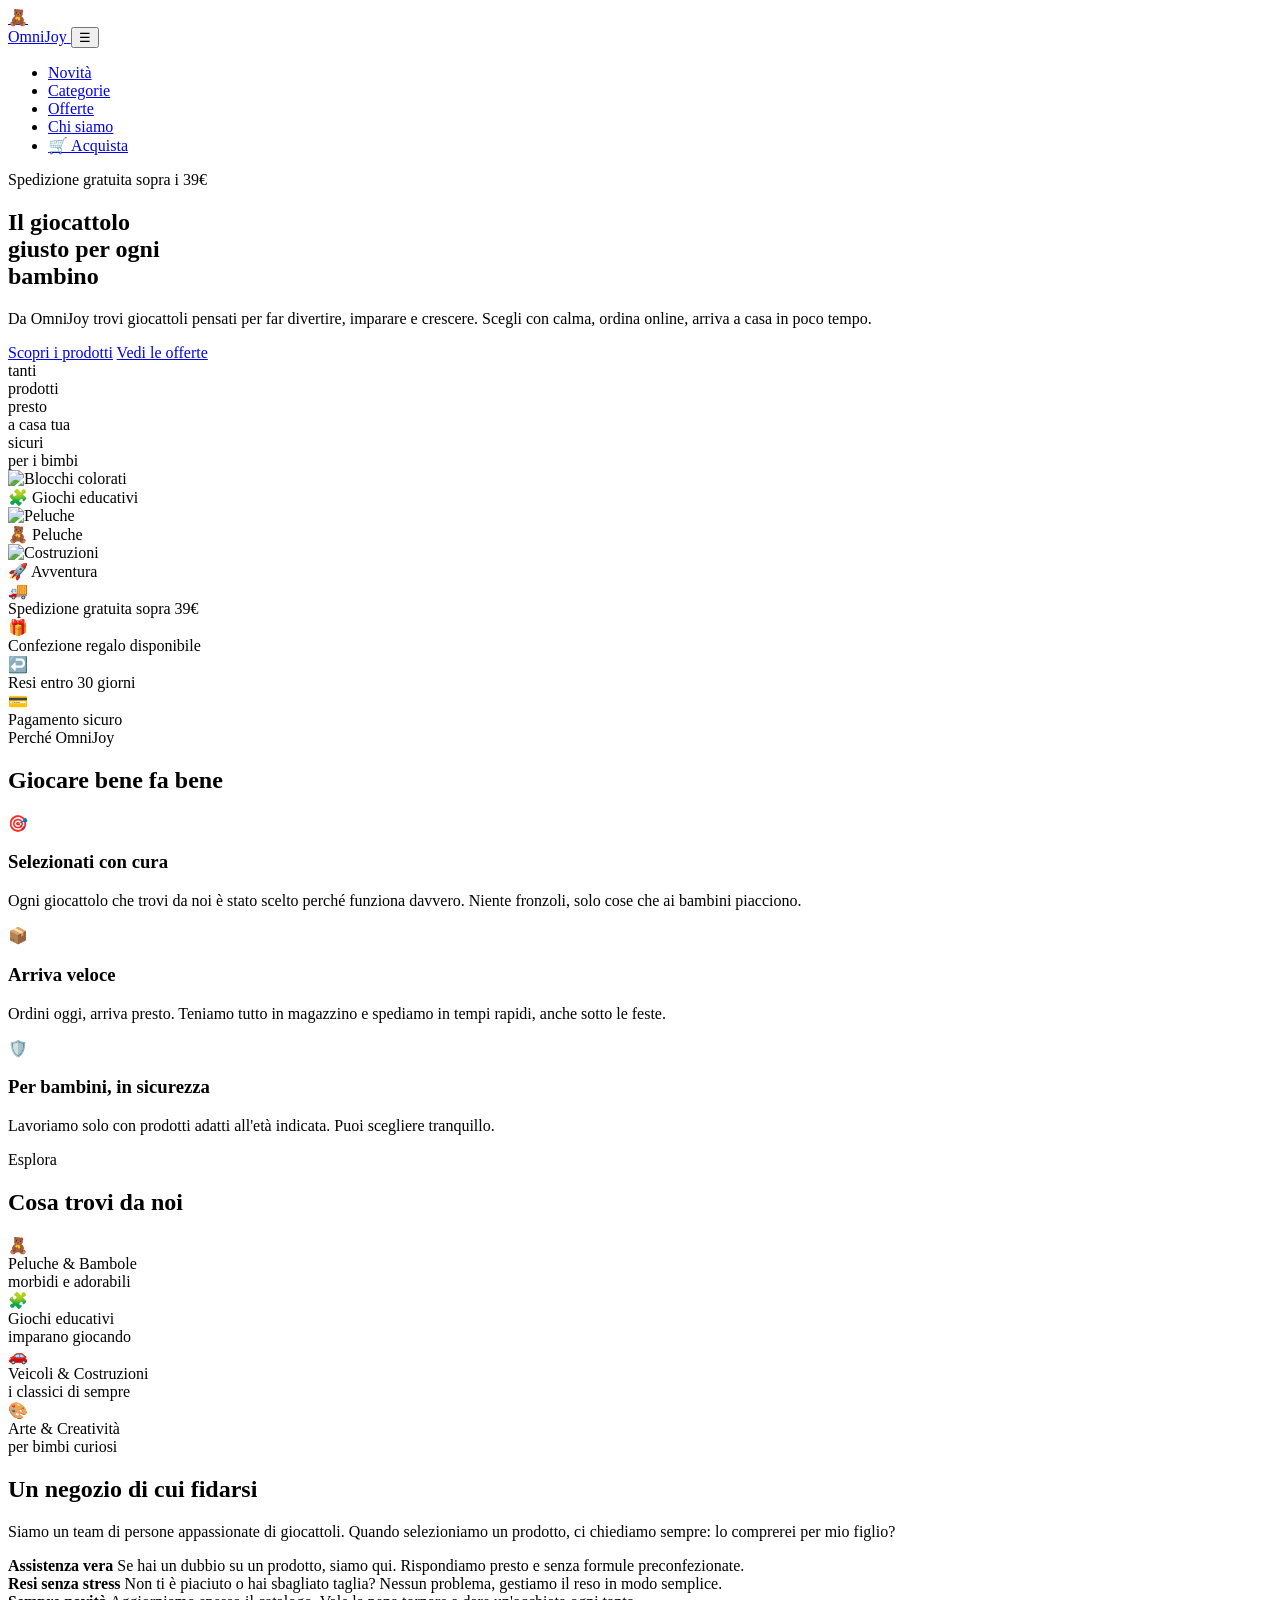
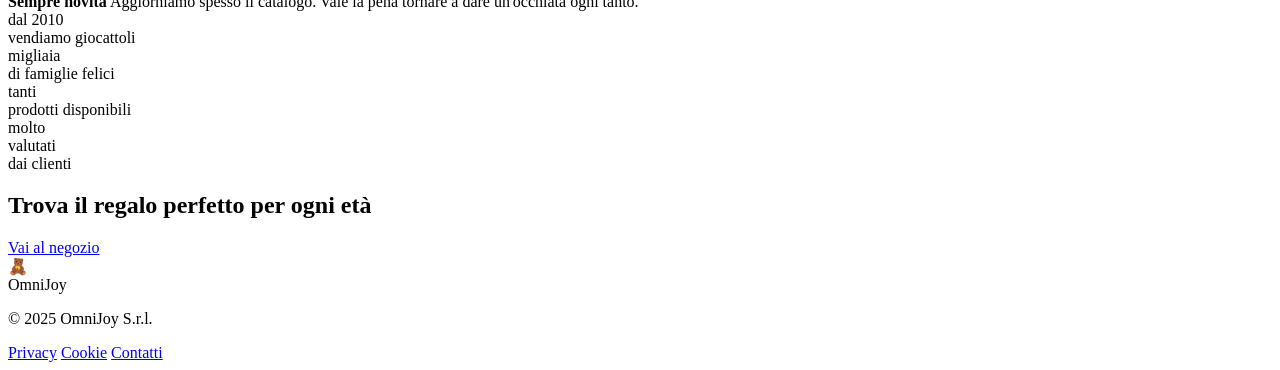
==== Sito completo/index.html @ 03d84363 "Add initial HTML structure for OmniJoy website" ====
<!DOCTYPE html>
<html lang="it">
<head>
  <meta charset="UTF-8" />
  <meta name="viewport" content="width=device-width, initial-scale=1.0"/>
  <title>OmniJoy — Giocattoli</title>
  <link href="https://fonts.googleapis.com/css2?family=Nunito:wght@400;600;700;900&family=Playfair+Display:wght@700;800&display=swap" rel="stylesheet"/>
  <link rel="stylesheet" href="style.css" />
</head>
<body>

<nav>
  <a class="logo" href="#">
    <div class="logo-icon">🧸</div>
    <span class="logo-text">Omni<span>Joy</span></span>
  </a>

  <button class="nav-burger" id="burger" aria-label="Apri menu">&#9776;</button>

  <ul class="nav-links" id="navLinks">
    <li><a href="#">Novità</a></li>
    <li><a href="#">Categorie</a></li>
    <li><a href="#">Offerte</a></li>
    <li><a href="#">Chi siamo</a></li>
    <li><a href="#" class="nav-cta">🛒 Acquista</a></li>
  </ul>
</nav>

<section class="hero">
  <div class="hero-bg-shapes">
    <div class="shape shape-1"></div>
    <div class="shape shape-2"></div>
    <div class="shape shape-3"></div>
  </div>

  <div class="hero-left">
    <div class="hero-badge">Spedizione gratuita sopra i 39€</div>
    <h1 class="hero-title">
      Il giocattolo<br>
      <span class="accent-red">giusto</span> per ogni<br>
      <span class="accent-blue">bambino</span>
    </h1>
    <p class="hero-sub">
      Da OmniJoy trovi giocattoli pensati per far divertire, imparare e crescere.
      Scegli con calma, ordina online, arriva a casa in poco tempo.
    </p>
    <div class="hero-btns">
      <a class="btn-primary" href="#">Scopri i prodotti</a>
      <a class="btn-secondary" href="#">Vedi le offerte</a>
    </div>
    <div class="hero-stats">
      <div class="stat">
        <div class="stat-num">tanti</div>
        <div class="stat-label">prodotti</div>
      </div>
      <div class="stat-divider"></div>
      <div class="stat">
        <div class="stat-num">presto</div>
        <div class="stat-label">a casa tua</div>
      </div>
      <div class="stat-divider"></div>
      <div class="stat">
        <div class="stat-num">sicuri</div>
        <div class="stat-label">per i bimbi</div>
      </div>
    </div>
  </div>

  <div class="hero-right">
    <div class="toy-card big blue-accent">
      <img src="https://images.unsplash.com/photo-1596461404969-9ae70f2830c1?w=700&q=80&auto=format&fit=crop" alt="Blocchi colorati" />
      <div class="toy-card-label">🧩 Giochi educativi</div>
    </div>
    <div class="toy-card red-accent">
      <img src="https://images.unsplash.com/photo-1535572290543-960a8046f5af?w=400&q=80&auto=format&fit=crop" alt="Peluche" />
      <div class="toy-card-label">🧸 Peluche</div>
    </div>
    <div class="toy-card yellow-accent">
      <img src="https://images.unsplash.com/photo-1558618666-fcd25c85cd64?w=400&q=80&auto=format&fit=crop" alt="Costruzioni" />
      <div class="toy-card-label">🚀 Avventura</div>
    </div>
  </div>
</section>

<div class="ribbon">
  <div class="ribbon-item"><div class="icon">🚚</div> Spedizione gratuita sopra 39€</div>
  <div class="ribbon-item"><div class="icon">🎁</div> Confezione regalo disponibile</div>
  <div class="ribbon-item"><div class="icon">↩️</div> Resi entro 30 giorni</div>
  <div class="ribbon-item"><div class="icon">💳</div> Pagamento sicuro</div>
</div>

<section class="features">
  <div class="section-header">
    <div class="section-tag">Perché OmniJoy</div>
    <h2 class="section-title">Giocare bene fa bene</h2>
  </div>
  <div class="features-grid">
    <div class="feat-card c-red">
      <div class="feat-icon">🎯</div>
      <h3>Selezionati con cura</h3>
      <p>Ogni giocattolo che trovi da noi è stato scelto perché funziona davvero. Niente fronzoli, solo cose che ai bambini piacciono.</p>
    </div>
    <div class="feat-card c-blue">
      <div class="feat-icon">📦</div>
      <h3>Arriva veloce</h3>
      <p>Ordini oggi, arriva presto. Teniamo tutto in magazzino e spediamo in tempi rapidi, anche sotto le feste.</p>
    </div>
    <div class="feat-card c-yellow">
      <div class="feat-icon">🛡️</div>
      <h3>Per bambini, in sicurezza</h3>
      <p>Lavoriamo solo con prodotti adatti all'età indicata. Puoi scegliere tranquillo.</p>
    </div>
  </div>
</section>

<section class="categories">
  <div class="section-header">
    <div class="section-tag">Esplora</div>
    <h2 class="section-title">Cosa trovi da noi</h2>
  </div>
  <div class="cat-grid">
    <div class="cat-item">
      <span class="cat-emoji">🧸</span>
      <div class="cat-name">Peluche & Bambole</div>
      <div class="cat-count">morbidi e adorabili</div>
    </div>
    <div class="cat-item">
      <span class="cat-emoji">🧩</span>
      <div class="cat-name">Giochi educativi</div>
      <div class="cat-count">imparano giocando</div>
    </div>
    <div class="cat-item">
      <span class="cat-emoji">🚗</span>
      <div class="cat-name">Veicoli & Costruzioni</div>
      <div class="cat-count">i classici di sempre</div>
    </div>
    <div class="cat-item">
      <span class="cat-emoji">🎨</span>
      <div class="cat-name">Arte & Creatività</div>
      <div class="cat-count">per bimbi curiosi</div>
    </div>
  </div>
</section>

<section class="why-us">
  <div class="why-us-left">
    <h2>Un negozio di cui fidarsi</h2>
    <p>
      Siamo un team di persone appassionate di giocattoli.
      Quando selezioniamo un prodotto, ci chiediamo sempre:
      lo comprerei per mio figlio?
    </p>
    <div class="why-list">
      <div class="why-item">
        <div class="why-dot" style="background: var(--red);"></div>
        <div>
          <strong>Assistenza vera</strong>
          <span>Se hai un dubbio su un prodotto, siamo qui. Rispondiamo presto e senza formule preconfezionate.</span>
        </div>
      </div>
      <div class="why-item">
        <div class="why-dot" style="background: var(--blue);"></div>
        <div>
          <strong>Resi senza stress</strong>
          <span>Non ti è piaciuto o hai sbagliato taglia? Nessun problema, gestiamo il reso in modo semplice.</span>
        </div>
      </div>
      <div class="why-item">
        <div class="why-dot" style="background: var(--yellow);"></div>
        <div>
          <strong>Sempre novità</strong>
          <span>Aggiorniamo spesso il catalogo. Vale la pena tornare a dare un'occhiata ogni tanto.</span>
        </div>
      </div>
    </div>
  </div>

  <div class="why-us-right">
    <div class="why-stat">
      <div class="why-stat-num r">dal 2010</div>
      <div class="why-stat-label">vendiamo giocattoli</div>
    </div>
    <div class="why-stat">
      <div class="why-stat-num b">migliaia</div>
      <div class="why-stat-label">di famiglie felici</div>
    </div>
    <div class="why-stat">
      <div class="why-stat-num">tanti</div>
      <div class="why-stat-label">prodotti disponibili</div>
    </div>
    <div class="why-stat">
      <div class="why-stat-num r">molto<br>valutati</div>
      <div class="why-stat-label">dai clienti</div>
    </div>
  </div>
</section>

<section class="cta-banner">
  <h2>Trova il regalo <span>perfetto per ogni età</span></h2>
  <a class="btn-white" href="#">Vai al negozio</a>
</section>

<footer>
  <div class="logo">
    <div class="logo-icon">🧸</div>
    <span class="logo-text">Omni<span style="color:var(--red)">Joy</span></span>
  </div>
  <p>© 2025 OmniJoy S.r.l.</p>
  <div class="footer-links">
    <a href="#">Privacy</a>
    <a href="#">Cookie</a>
    <a href="#">Contatti</a>
  </div>
</footer>

<script>
  const burger = document.getElementById('burger');
  const navLinks = document.getElementById('navLinks');
  burger.addEventListener('click', () => {
    navLinks.classList.toggle('open');
  });
</script>

</body>
</html>
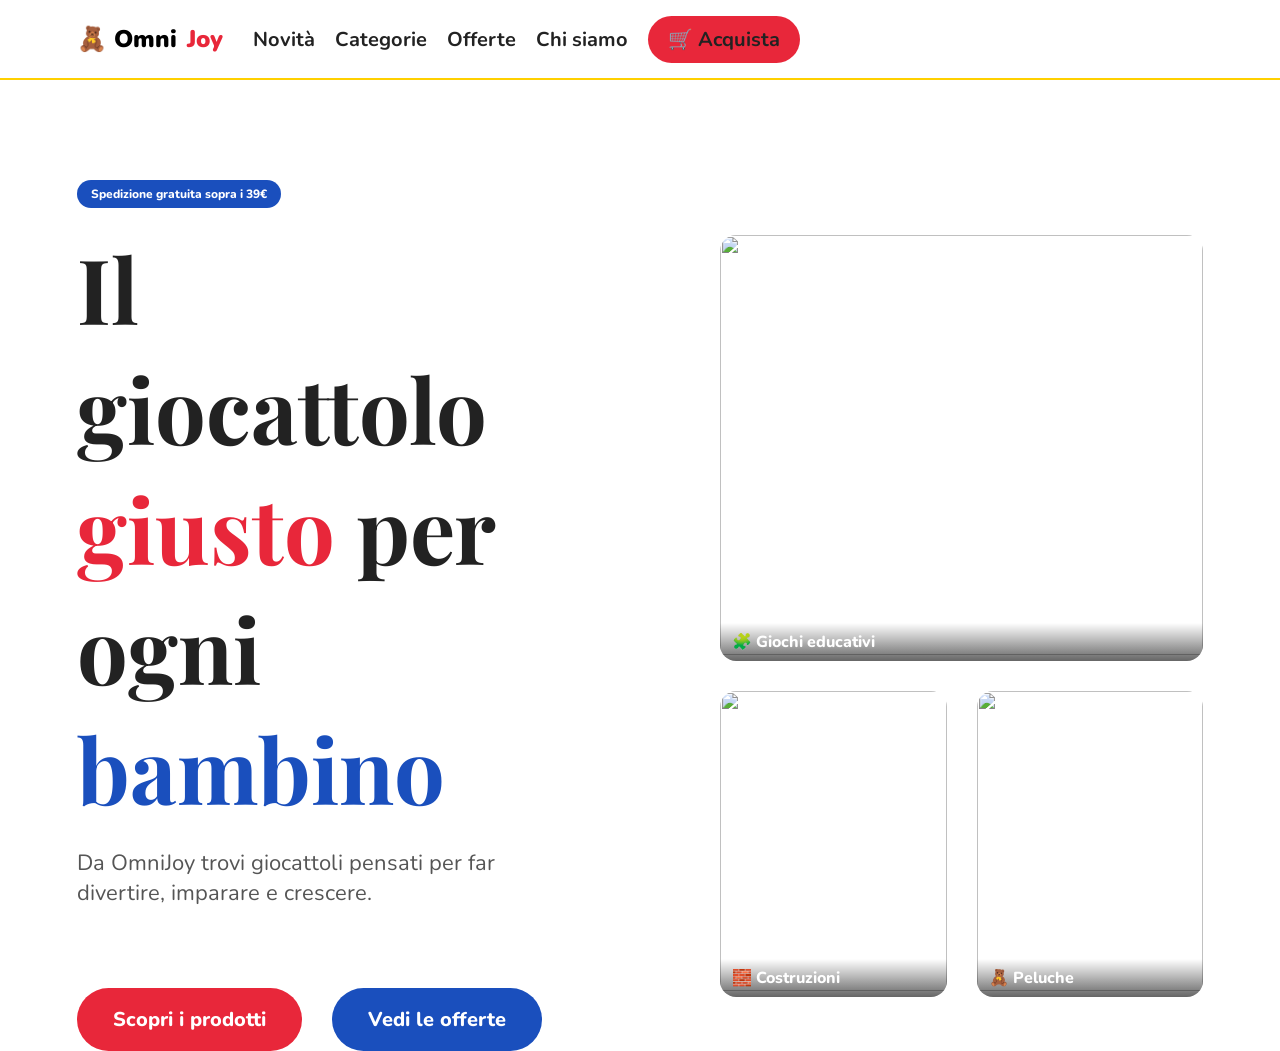
==== commit 9ab32b72: "finale" ====
--- a/Sito completo/index.html
+++ b/Sito completo/index.html
@@ -1,224 +1,121 @@
 <!DOCTYPE html>
 <html lang="it">
+
 <head>
-  <meta charset="UTF-8" />
-  <meta name="viewport" content="width=device-width, initial-scale=1.0"/>
-  <title>OmniJoy — Giocattoli</title>
-  <link href="https://fonts.googleapis.com/css2?family=Nunito:wght@400;600;700;900&family=Playfair+Display:wght@700;800&display=swap" rel="stylesheet"/>
-  <link rel="stylesheet" href="style.css" />
+
+<meta charset="UTF-8">
+<meta name="viewport" content="width=device-width, initial-scale=1.0">
+
+<title>OmniJoy</title>
+
+<link href="https://fonts.googleapis.com/css2?family=Nunito:wght@400;700;900&family=Playfair+Display:wght@700&display=swap" rel="stylesheet">
+
+<link rel="stylesheet" href="style.css">
+
 </head>
+
 <body>
 
 <nav>
-  <a class="logo" href="#">
-    <div class="logo-icon">🧸</div>
-    <span class="logo-text">Omni<span>Joy</span></span>
-  </a>
 
-  <button class="nav-burger" id="burger" aria-label="Apri menu">&#9776;</button>
+<a class="logo" href="#">
+🧸 Omni<span>Joy</span>
+</a>
 
-  <ul class="nav-links" id="navLinks">
-    <li><a href="#">Novità</a></li>
-    <li><a href="#">Categorie</a></li>
-    <li><a href="#">Offerte</a></li>
-    <li><a href="#">Chi siamo</a></li>
-    <li><a href="#" class="nav-cta">🛒 Acquista</a></li>
-  </ul>
+<button id="burger" class="burger">☰</button>
+
+<ul id="menu" class="menu">
+
+<li><a href="#">Novità</a></li>
+<li><a href="#">Categorie</a></li>
+<li><a href="#">Offerte</a></li>
+<li><a href="#">Chi siamo</a></li>
+<li><a class="cta" href="#">🛒 Acquista</a></li>
+
+</ul>
+
 </nav>
 
+
+
 <section class="hero">
-  <div class="hero-bg-shapes">
-    <div class="shape shape-1"></div>
-    <div class="shape shape-2"></div>
-    <div class="shape shape-3"></div>
-  </div>
 
-  <div class="hero-left">
-    <div class="hero-badge">Spedizione gratuita sopra i 39€</div>
-    <h1 class="hero-title">
-      Il giocattolo<br>
-      <span class="accent-red">giusto</span> per ogni<br>
-      <span class="accent-blue">bambino</span>
-    </h1>
-    <p class="hero-sub">
-      Da OmniJoy trovi giocattoli pensati per far divertire, imparare e crescere.
-      Scegli con calma, ordina online, arriva a casa in poco tempo.
-    </p>
-    <div class="hero-btns">
-      <a class="btn-primary" href="#">Scopri i prodotti</a>
-      <a class="btn-secondary" href="#">Vedi le offerte</a>
-    </div>
-    <div class="hero-stats">
-      <div class="stat">
-        <div class="stat-num">tanti</div>
-        <div class="stat-label">prodotti</div>
-      </div>
-      <div class="stat-divider"></div>
-      <div class="stat">
-        <div class="stat-num">presto</div>
-        <div class="stat-label">a casa tua</div>
-      </div>
-      <div class="stat-divider"></div>
-      <div class="stat">
-        <div class="stat-num">sicuri</div>
-        <div class="stat-label">per i bimbi</div>
-      </div>
-    </div>
-  </div>
+<div class="hero-text">
 
-  <div class="hero-right">
-    <div class="toy-card big blue-accent">
-      <img src="https://images.unsplash.com/photo-1596461404969-9ae70f2830c1?w=700&q=80&auto=format&fit=crop" alt="Blocchi colorati" />
-      <div class="toy-card-label">🧩 Giochi educativi</div>
-    </div>
-    <div class="toy-card red-accent">
-      <img src="https://images.unsplash.com/photo-1535572290543-960a8046f5af?w=400&q=80&auto=format&fit=crop" alt="Peluche" />
-      <div class="toy-card-label">🧸 Peluche</div>
-    </div>
-    <div class="toy-card yellow-accent">
-      <img src="https://images.unsplash.com/photo-1558618666-fcd25c85cd64?w=400&q=80&auto=format&fit=crop" alt="Costruzioni" />
-      <div class="toy-card-label">🚀 Avventura</div>
-    </div>
-  </div>
+<div class="badge">
+Spedizione gratuita sopra i 39€
+</div>
+
+<h1>
+Il giocattolo<br>
+<span class="red">giusto</span> per ogni<br>
+<span class="blue">bambino</span>
+</h1>
+
+<p>
+Da OmniJoy trovi giocattoli pensati per far divertire,
+imparare e crescere.
+</p>
+
+<div class="buttons">
+
+<a class="btn-red" href="#">
+Scopri i prodotti
+</a>
+
+<a class="btn-blue" href="#">
+Vedi le offerte
+</a>
+
+</div>
+
+</div>
+
+
+
+<div class="hero-images">
+
+<div class="card big">
+
+<img src="https://images.unsplash.com/photo-1596461404969-9ae70f2830c1?w=700">
+
+<span>🧩 Giochi educativi</span>
+
+</div>
+
+
+<div class="card">
+
+<img src="https://images.unsplash.com/photo-1535572290543-960a8046f5af?w=400">
+
+<span>🧱 Costruzioni</span>
+
+</div>
+
+
+<div class="card">
+
+<img src="https://latinflores.com/cdn/shop/files/DulceOsitoMediano_a4d74676-7a45-4b98-b396-60df830b7b86.jpg?v=1745257946&w=400">
+
+<span>🧸 Peluche</span>
+
+</div>
+
+</div>
+
 </section>
 
-<div class="ribbon">
-  <div class="ribbon-item"><div class="icon">🚚</div> Spedizione gratuita sopra 39€</div>
-  <div class="ribbon-item"><div class="icon">🎁</div> Confezione regalo disponibile</div>
-  <div class="ribbon-item"><div class="icon">↩️</div> Resi entro 30 giorni</div>
-  <div class="ribbon-item"><div class="icon">💳</div> Pagamento sicuro</div>
-</div>
 
-<section class="features">
-  <div class="section-header">
-    <div class="section-tag">Perché OmniJoy</div>
-    <h2 class="section-title">Giocare bene fa bene</h2>
-  </div>
-  <div class="features-grid">
-    <div class="feat-card c-red">
-      <div class="feat-icon">🎯</div>
-      <h3>Selezionati con cura</h3>
-      <p>Ogni giocattolo che trovi da noi è stato scelto perché funziona davvero. Niente fronzoli, solo cose che ai bambini piacciono.</p>
-    </div>
-    <div class="feat-card c-blue">
-      <div class="feat-icon">📦</div>
-      <h3>Arriva veloce</h3>
-      <p>Ordini oggi, arriva presto. Teniamo tutto in magazzino e spediamo in tempi rapidi, anche sotto le feste.</p>
-    </div>
-    <div class="feat-card c-yellow">
-      <div class="feat-icon">🛡️</div>
-      <h3>Per bambini, in sicurezza</h3>
-      <p>Lavoriamo solo con prodotti adatti all'età indicata. Puoi scegliere tranquillo.</p>
-    </div>
-  </div>
-</section>
-
-<section class="categories">
-  <div class="section-header">
-    <div class="section-tag">Esplora</div>
-    <h2 class="section-title">Cosa trovi da noi</h2>
-  </div>
-  <div class="cat-grid">
-    <div class="cat-item">
-      <span class="cat-emoji">🧸</span>
-      <div class="cat-name">Peluche & Bambole</div>
-      <div class="cat-count">morbidi e adorabili</div>
-    </div>
-    <div class="cat-item">
-      <span class="cat-emoji">🧩</span>
-      <div class="cat-name">Giochi educativi</div>
-      <div class="cat-count">imparano giocando</div>
-    </div>
-    <div class="cat-item">
-      <span class="cat-emoji">🚗</span>
-      <div class="cat-name">Veicoli & Costruzioni</div>
-      <div class="cat-count">i classici di sempre</div>
-    </div>
-    <div class="cat-item">
-      <span class="cat-emoji">🎨</span>
-      <div class="cat-name">Arte & Creatività</div>
-      <div class="cat-count">per bimbi curiosi</div>
-    </div>
-  </div>
-</section>
-
-<section class="why-us">
-  <div class="why-us-left">
-    <h2>Un negozio di cui fidarsi</h2>
-    <p>
-      Siamo un team di persone appassionate di giocattoli.
-      Quando selezioniamo un prodotto, ci chiediamo sempre:
-      lo comprerei per mio figlio?
-    </p>
-    <div class="why-list">
-      <div class="why-item">
-        <div class="why-dot" style="background: var(--red);"></div>
-        <div>
-          <strong>Assistenza vera</strong>
-          <span>Se hai un dubbio su un prodotto, siamo qui. Rispondiamo presto e senza formule preconfezionate.</span>
-        </div>
-      </div>
-      <div class="why-item">
-        <div class="why-dot" style="background: var(--blue);"></div>
-        <div>
-          <strong>Resi senza stress</strong>
-          <span>Non ti è piaciuto o hai sbagliato taglia? Nessun problema, gestiamo il reso in modo semplice.</span>
-        </div>
-      </div>
-      <div class="why-item">
-        <div class="why-dot" style="background: var(--yellow);"></div>
-        <div>
-          <strong>Sempre novità</strong>
-          <span>Aggiorniamo spesso il catalogo. Vale la pena tornare a dare un'occhiata ogni tanto.</span>
-        </div>
-      </div>
-    </div>
-  </div>
-
-  <div class="why-us-right">
-    <div class="why-stat">
-      <div class="why-stat-num r">dal 2010</div>
-      <div class="why-stat-label">vendiamo giocattoli</div>
-    </div>
-    <div class="why-stat">
-      <div class="why-stat-num b">migliaia</div>
-      <div class="why-stat-label">di famiglie felici</div>
-    </div>
-    <div class="why-stat">
-      <div class="why-stat-num">tanti</div>
-      <div class="why-stat-label">prodotti disponibili</div>
-    </div>
-    <div class="why-stat">
-      <div class="why-stat-num r">molto<br>valutati</div>
-      <div class="why-stat-label">dai clienti</div>
-    </div>
-  </div>
-</section>
-
-<section class="cta-banner">
-  <h2>Trova il regalo <span>perfetto per ogni età</span></h2>
-  <a class="btn-white" href="#">Vai al negozio</a>
-</section>
-
-<footer>
-  <div class="logo">
-    <div class="logo-icon">🧸</div>
-    <span class="logo-text">Omni<span style="color:var(--red)">Joy</span></span>
-  </div>
-  <p>© 2025 OmniJoy S.r.l.</p>
-  <div class="footer-links">
-    <a href="#">Privacy</a>
-    <a href="#">Cookie</a>
-    <a href="#">Contatti</a>
-  </div>
-</footer>
 
 <script>
-  const burger = document.getElementById('burger');
-  const navLinks = document.getElementById('navLinks');
-  burger.addEventListener('click', () => {
-    navLinks.classList.toggle('open');
-  });
+
+const burger = document.getElementById("burger");
+const menu = document.getElementById("menu");
+
+burger.onclick = function(){
+menu.classList.toggle("open");
+}
+
 </script>
 
 </body>
--- a/Sito completo/style.css
+++ b/Sito completo/style.css
@@ -0,0 +1,268 @@
+/* RESET */
+*{
+  margin:0;
+  padding:0;
+  box-sizing:border-box;
+}
+
+body{
+  font-family:'Nunito',sans-serif;
+  background:white;
+  color:#222;
+}
+
+:root{
+  --red:#E8273A;
+  --blue:#1A4FBD;
+  --yellow:#FFD000;
+  --radius:16px;
+}
+
+/* NAVBAR */
+nav{
+  position:fixed;
+  top:0;
+  left:0;
+  right:0;
+  height:80px;
+  display:flex;
+  align-items:center;
+  padding:0 6vw;
+  background:white;
+  border-bottom:2px solid var(--yellow);
+  z-index:100;
+}
+
+.logo{
+  display:flex;
+  align-items:center;
+  font-weight:900;
+  font-size:24px;
+  text-decoration:none;
+  color:black;
+  gap:10px;
+  margin-right:20px;
+}
+
+.logo span{
+  color:var(--red);
+}
+
+.burger{
+  font-size:32px;
+  background:none;
+  border:none;
+  cursor:pointer;
+  margin-left:auto;
+}
+
+/* MENU MOBILE */
+.menu{
+  display:none;
+  position:absolute;
+  top:80px;
+  left:0;
+  right:0;
+  background:white;
+  flex-direction:column;
+  list-style:none;
+  padding:20px;
+  gap:14px;
+  align-items: center;
+}
+
+.menu.open{
+  display:flex;
+}
+
+.menu a{
+  text-decoration:none;
+  font-weight:700;
+  color:#222;
+}
+
+.cta{
+  display:flex;
+  align-items:center;
+  gap:6px;
+  background:var(--red);
+  color:white;
+  padding:10px 20px;
+  border-radius:50px;
+  font-weight:700;
+}
+
+/* HERO */
+.hero{
+  padding-top:120px;
+  display:flex;
+  flex-direction:column;
+  gap:60px;
+  padding-left:6vw;
+  padding-right:6vw;
+}
+
+.hero-text{
+  max-width:600px;
+}
+
+.badge{
+  background:var(--blue);
+  color:white;
+  display:inline-block;
+  padding:6px 14px;
+  border-radius:50px;
+  font-size:12px;
+  font-weight:800;
+  margin-bottom:20px;
+}
+
+.hero h1{
+  font-family:'Playfair Display',serif;
+  font-size:42px;
+  margin-bottom:20px;
+}
+
+.red{color:var(--red);}
+.blue{color:var(--blue);}
+
+.hero p{
+  color:#555;
+  margin-bottom:60px; /* spazio aumentato tra testo e pulsanti */
+  font-size:18px;
+}
+
+/* BOTTONI */
+.buttons{
+  display:flex;
+  flex-direction:column;
+  gap:14px;
+}
+
+.btn-red,
+.btn-blue{
+  display:flex;
+  align-items:center;
+  gap:8px;
+  border-radius:50px;
+  padding:14px 26px;
+  font-weight:800;
+  text-decoration:none;
+  font-size:16px;
+}
+
+.btn-red{
+  background:var(--red);
+  color:white;
+}
+
+.btn-blue{
+  background:var(--blue);
+  color:white;
+}
+
+/* IMMAGINI HERO */
+.hero-images{
+  display:grid;
+  grid-template-columns:1fr 1fr;
+  gap:16px;
+  max-width:520px;
+}
+
+.card{
+  position:relative;
+  border-radius:var(--radius);
+  overflow:hidden;
+}
+
+.card img{
+  width:100%;
+  height:180px;
+  object-fit:cover;
+}
+
+.card span{
+  position:absolute;
+  bottom:0;
+  left:0;
+  right:0;
+  padding:8px 12px;
+  color:white;
+  font-weight:800;
+  display:flex;
+  align-items:center;
+  gap:6px;
+  background:linear-gradient(transparent,rgba(0,0,0,0.6));
+}
+
+.big{
+  grid-column:span 2;
+}
+
+/* DESKTOP */
+@media(min-width:900px){
+
+  .burger{
+    display:none;
+  }
+
+  .menu{
+    display:flex;
+    position:static;
+    flex-direction:row;
+    gap:20px; /* ridotta distanza tra link e logo */
+    margin-left:10px;
+    font-size:20px;
+    padding:0;
+  }
+
+  /* HERO */
+  .hero{
+    max-width:2000px;
+    margin:auto;
+    flex-direction:row;
+    align-items:center;
+    justify-content:space-between;
+    gap:160px;
+    padding-top:180px;
+  }
+
+  .hero-text{
+    flex:1;
+  }
+
+  .hero h1{
+    font-size:90px;
+  }
+
+  .hero p{
+    font-size:22px;
+    margin-bottom:80px; /* spazio aumentato tra testo e pulsanti */
+  }
+
+  .buttons{
+    flex-direction:row;
+    gap:30px;
+  }
+
+  .btn-red,
+  .btn-blue{
+    font-size:20px;
+    padding:18px 36px;
+  }
+
+  /* HERO IMMAGINI */
+  .hero-images{
+    flex:1;
+    max-width:900px;
+    gap:30px;
+  }
+
+  .card img{
+    height:300px;
+  }
+
+  .big img{
+    height:420px;
+  }
+}
